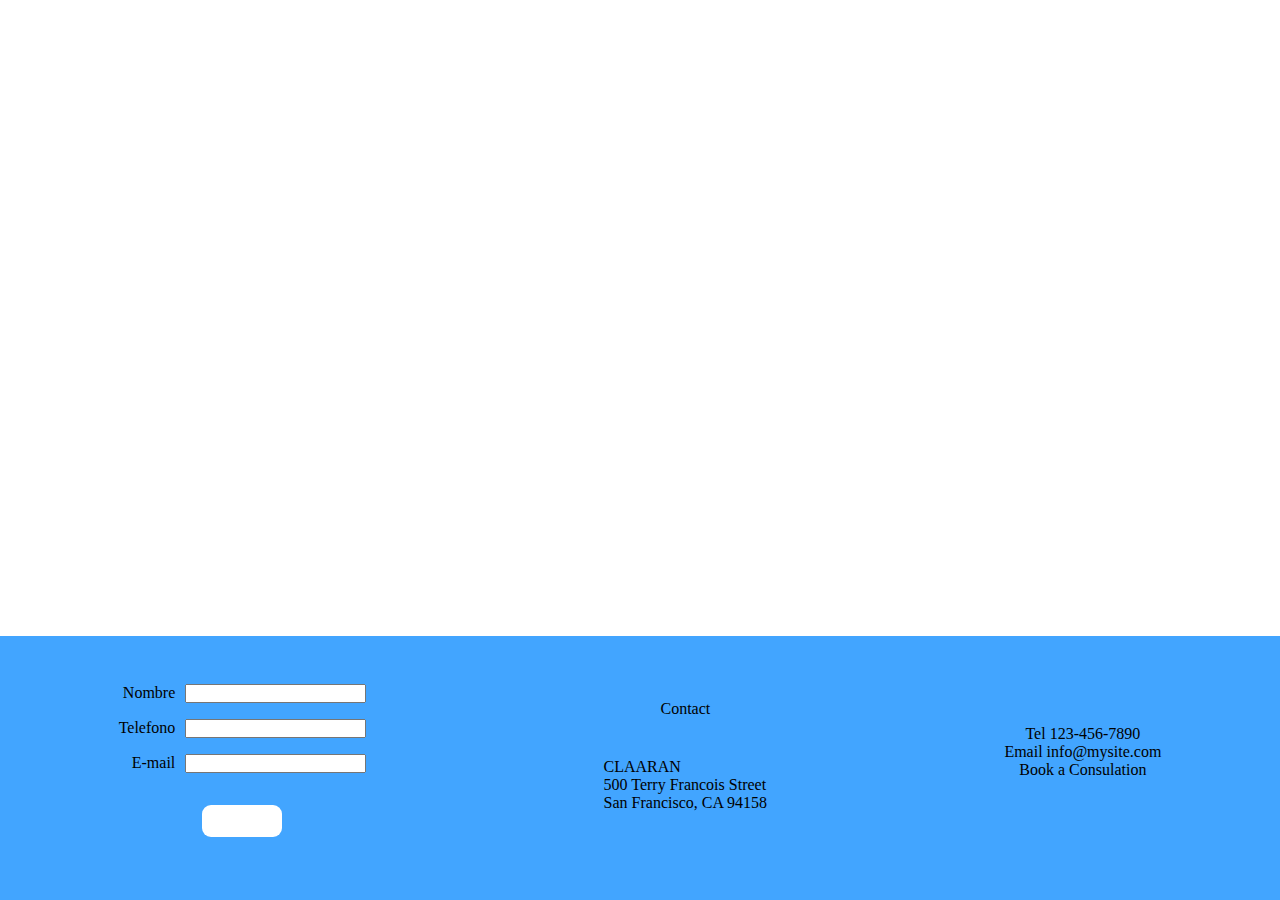
==== index.html @ b73d5aca "El footer se adapto para que fuera responsive en la versión movil" ====
<!DOCTYPE html>
<html lang="en">

<head>
    <meta charset="UTF-8">
    <meta name="viewport" content="width=device-width, initial-scale=1.0">
    <title>Document</title>
    <link rel="stylesheet" href="./css/main.css">
    <link rel="stylesheet" href="https://cdnjs.cloudflare.com/ajax/libs/font-awesome/6.5.2/css/all.min.css"
        integrity="sha512-SnH5WK+bZxgPHs44uWIX+LLJAJ9/2PkPKZ5QiAj6Ta86w+fsb2TkcmfRyVX3pBnMFcV7oQPJkl9QevSCWr3W6A=="
        crossorigin="anonymous" referrerpolicy="no-referrer" />
</head>

<body>

    <footer>
        <div class="container">
            <div class="container__contact">
                <p class="contact__contact-text">
                    Contact
                </p>
                <div class="container__info">
                    <p>
                        CLAARAN
                    </p>
                    <p>
                        500 Terry Francois Street <br>
                        San Francisco, CA 94158
                    </p>
                </div>
            </div>

            <div class="container__telemail">
                <p>
                    Tel 123-456-7890
                </p>
                <p>
                    Email info@mysite.com
                </p>
                <p>
                    Book a Consulation
                </p>
                <div class="container__RedesSociales">
                    <i class="fa-brands fa-facebook"></i>
                    <i class="fa-brands fa-linkedin-in"></i>
                    <i class="fa-brands fa-x-twitter"></i>
                    <i class="fa-brands fa-instagram"></i>
                </div>

            </div>

            <div class="container__formualario">
                <form action="">
                    <div class="container__input">
                        <label for="">Nombre</label>
                        <input type="text">
                    </div>
                    
                    <div class="container__input">
                        <label for="">Telefono</label>
                        <input type="text">
                    </div>
                    
                    <div class="container__input">
                        <label for="">E-mail</label>
                        <input class="container__input" type="text">
                    </div>
                   

                    <input class="container__button" type="submit">

                </form>

            </div>

        </div>


    </footer>

</body>

</html>
---- css/main.css ----
* {
    padding: 0;
    margin: 0;
    box-sizing: border-box;
}

.container {
    display: flex;
    flex-direction: column;
    padding: 0 1rem;
}

.container__contact {
    order: 2;
    background: #42A5FF;
    display: flex;
    flex-direction: column;
    padding: 1.5rem 0;
    justify-content: center;
    /* padding: 1rem 0; */
    align-items: center;
}

.contact__contact-text{
    padding: .5rem 0;
}

.container__telemail {
    order: 3;
    background: #42A5FF;
    display: flex;
    justify-content: center;
    padding: 1rem 0;
    flex-direction: column;
    align-items: center;
}

.container__formualario {
    order: 1;
    display: flex;
    justify-content: center;
    padding: 1rem 0;
}

form {
    flex-direction: column;
    display: flex;
}

.container__input {
    margin-bottom: 1rem;
}

.container__input {
    display: flex;
    justify-content: right;
    gap: 10px;
}

input.container__button {
    width: 5rem;
    height: 2rem;
    background:#42A5FF;
    color: white;
    border: none;
    border-radius: 9px;
    margin: 0 auto;
}


@media screen and (min-width: 768px) {
    .container {
        display: flex;
        flex-direction: row;
        justify-content: space-around;
        background: #42A5FF;
        padding: 2rem 0;
        bottom: 0;
        position: absolute;
        width: 100vw;
    }


    .container__info {
        padding: 2rem 0;
    }

    .fa-brands {
        display: block;
        font-size: 34px;

    }

    .container__RedesSociales {
        padding: 1rem 0;
        gap: 15px;
        display: flex;
    }

    form {
        flex-direction: column;
        display: flex;
    }

    .container__input {
        margin-bottom: 1rem;
    }

    .container__input {
        display: flex;
        justify-content: right;
        gap: 10px;
    }

    input.container__button {
        width: 5rem;
        height: 2rem;
        background: white;
        border: none;
        border-radius: 9px;
        margin: 0 auto;
    }
}

@media screen and (min-width: 1024px) {
    * {
        padding: 0;
        margin: 0;
        box-sizing: border-box;
    }

    .container {
        display: flex;
        flex-direction: row;
        justify-content: space-around;
        background: #42A5FF;
        padding: 2rem 0;
        bottom: 0;
        position: absolute;
        width: 100vw;
    }


    .container__info {
        padding: 2rem 0;
    }

    .fa-brands {
        display: block;
        font-size: 34px;

    }

    .container__RedesSociales {
        padding: 1rem 0;
        gap: 15px;
        display: flex;
    }

    form {
        flex-direction: column;
        display: flex;
    }

    .container__input {
        margin-bottom: 1rem;
    }

    .container__input {
        display: flex;
        justify-content: right;
        gap: 10px;
    }

    input.container__button {
        width: 5rem;
        height: 2rem;
        background: white;
        border: none;
        border-radius: 9px;
        margin: 0 auto;
    }
}
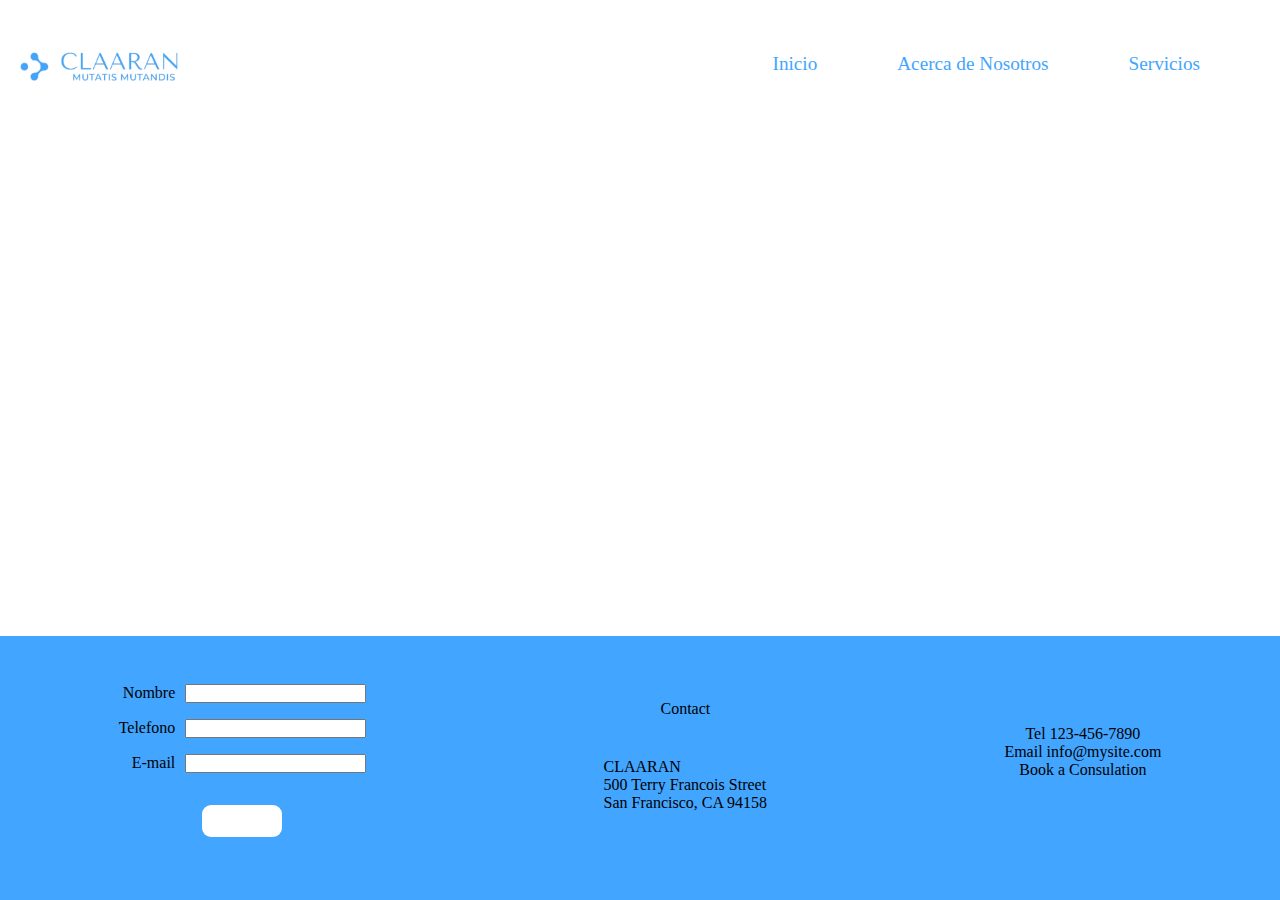
==== commit 6a099b1f: "Merge branch 'feature/footer'" ====
--- a/index.html
+++ b/index.html
@@ -5,13 +5,36 @@
     <meta charset="UTF-8">
     <meta name="viewport" content="width=device-width, initial-scale=1.0">
     <title>Document</title>
-    <link rel="stylesheet" href="./css/main.css">
+    <link rel="stylesheet" href="/css/main.css">
     <link rel="stylesheet" href="https://cdnjs.cloudflare.com/ajax/libs/font-awesome/6.5.2/css/all.min.css"
         integrity="sha512-SnH5WK+bZxgPHs44uWIX+LLJAJ9/2PkPKZ5QiAj6Ta86w+fsb2TkcmfRyVX3pBnMFcV7oQPJkl9QevSCWr3W6A=="
         crossorigin="anonymous" referrerpolicy="no-referrer" />
 </head>
 
 <body>
+    <header class="header">
+
+        <img class="logo-claaran" src="/img/Diseño sin título (4).png" alt="Logo claaran">
+
+     
+
+        <nav class="navegacion" id="nav">
+
+                <ul class="menu-principal">
+
+                    <li class="b-menu">
+                        <a class="link-menu" href="#">Inicio</a>
+                    </li>
+                    <li class="b-menu">
+                        <a class="link-menu" href="#">Acerca de Nosotros</a>
+                    </li>
+                    <li class="b-menu">
+                        <a class="link-menu" href="#">Servicios</a>
+                    </li>
+                </ul>
+            
+        </nav>
+        </header>
 
     <footer>
         <div class="container">
@@ -77,7 +100,6 @@
 
 
     </footer>
-
 </body>
 
 </html>--- a/css/main.css
+++ b/css/main.css
@@ -1,3 +1,40 @@
+.header {
+    display: flex;
+    align-items: center;
+    background-color: white;
+    margin: 0%;
+    width: 100%;
+    height: 8rem;
+    justify-content: space-between;
+    position: fixed;
+    top: 0;
+  }
+
+
+  .menu-principal {
+    justify-content: stretch;
+    display: flex;
+    list-style: none;
+    gap: 5rem;
+    padding-right: 5rem;
+  }
+
+.logo-claaran{
+    width: 200px;
+    
+}
+
+
+
+.link-menu{
+    font-family: ProximaNova;
+    font-size: 1.2rem;
+    text-decoration:  none;
+    color: #42A5FF;
+  
+    
+}
+
 * {
     padding: 0;
     margin: 0;
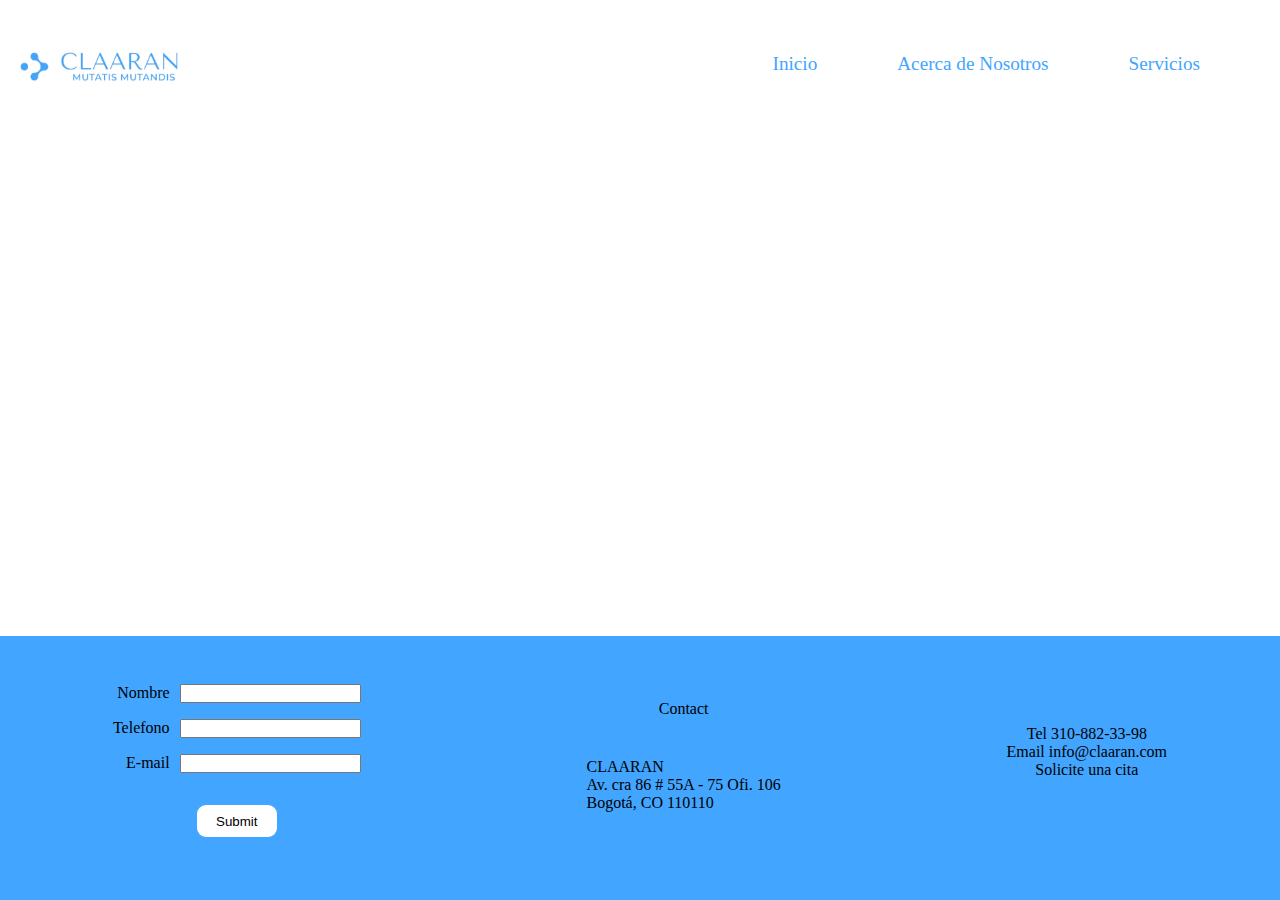
==== commit 06aa4bdd: "actualice con datos reales tel-email-direccion" ====
--- a/index.html
+++ b/index.html
@@ -47,21 +47,21 @@
                         CLAARAN
                     </p>
                     <p>
-                        500 Terry Francois Street <br>
-                        San Francisco, CA 94158
+                        Av. cra 86 # 55A - 75 Ofi. 106  <br>
+                        Bogotá, CO 110110
                     </p>
                 </div>
             </div>
 
             <div class="container__telemail">
                 <p>
-                    Tel 123-456-7890
+                    Tel 310-882-33-98
                 </p>
                 <p>
-                    Email info@mysite.com
+                    Email info@claaran.com
                 </p>
                 <p>
-                    Book a Consulation
+                    Solicite una cita
                 </p>
                 <div class="container__RedesSociales">
                     <i class="fa-brands fa-facebook"></i>
--- a/css/main.css
+++ b/css/main.css
@@ -45,6 +45,9 @@
     display: flex;
     flex-direction: column;
     padding: 0 1rem;
+    bottom: 0;
+    position: absolute;
+    width: 100vw;
 }
 
 .container__contact {
@@ -153,6 +156,7 @@
         width: 5rem;
         height: 2rem;
         background: white;
+        color: black;
         border: none;
         border-radius: 9px;
         margin: 0 auto;
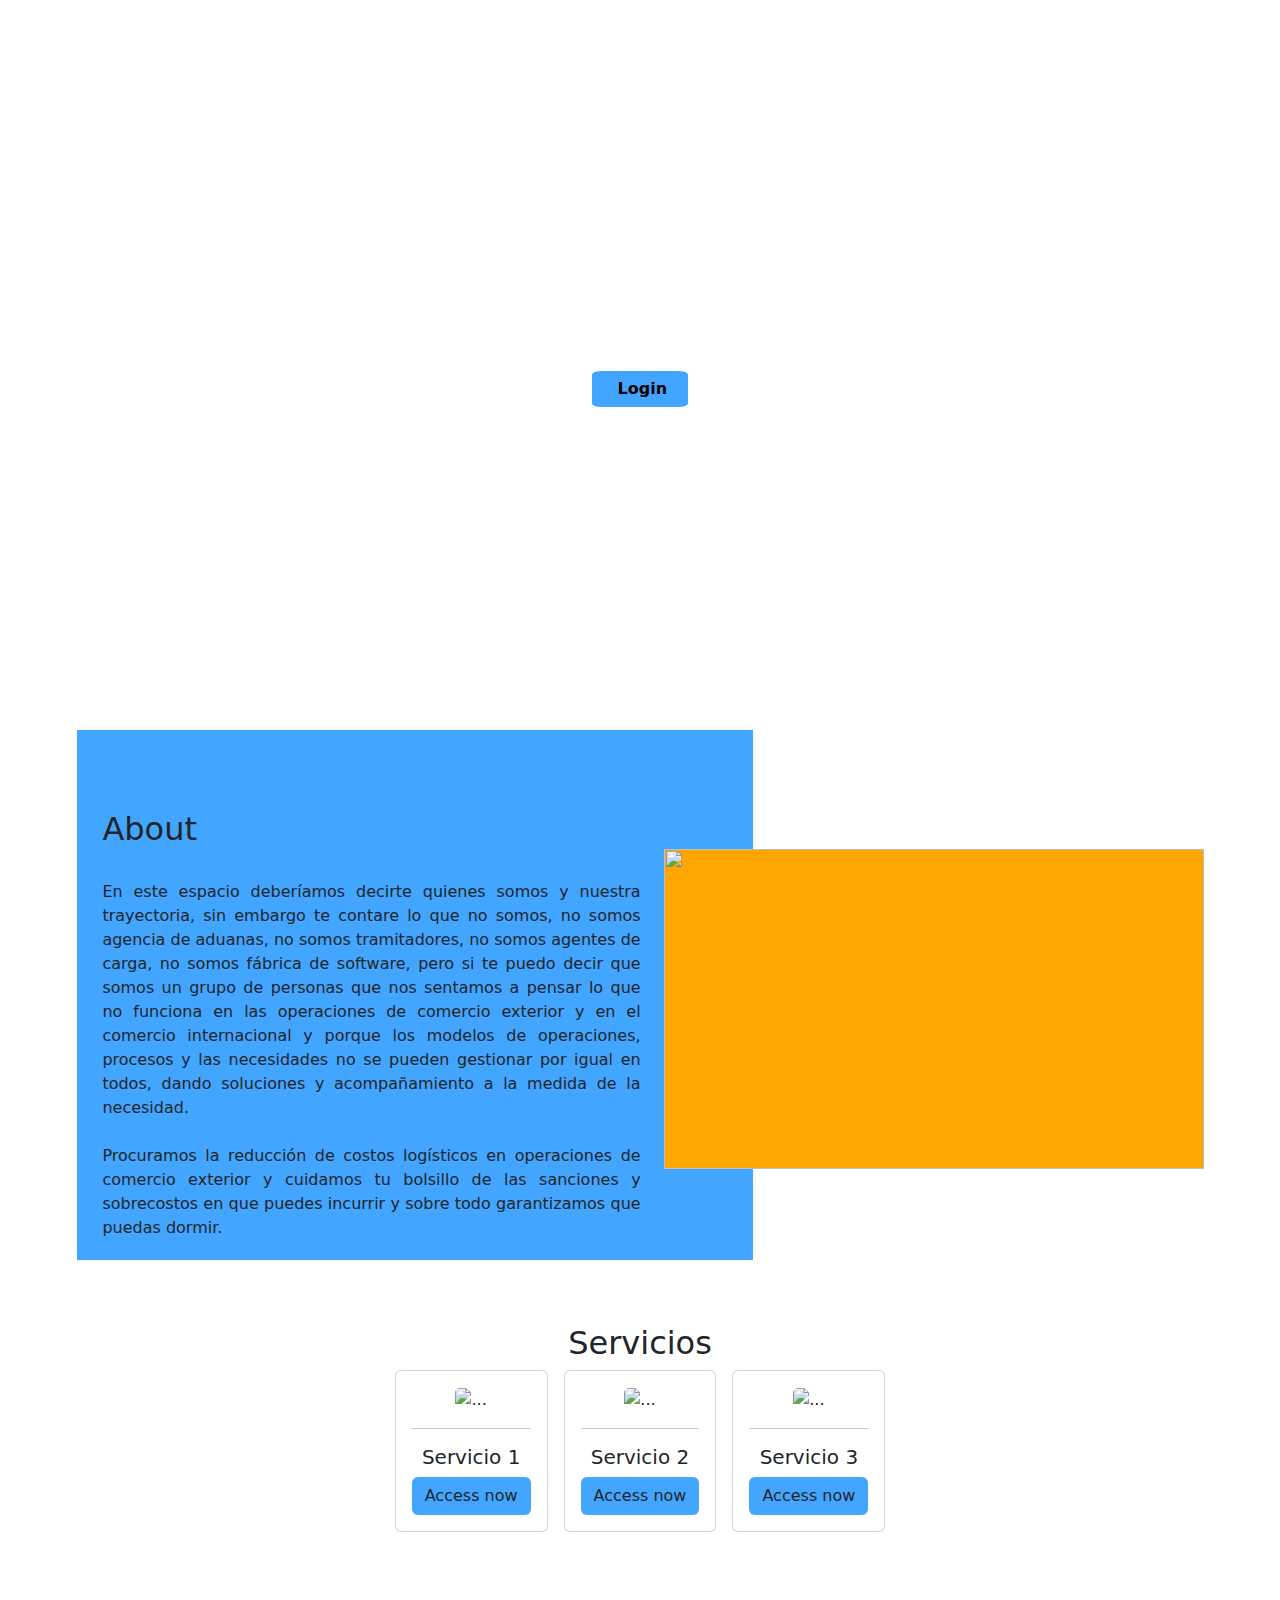
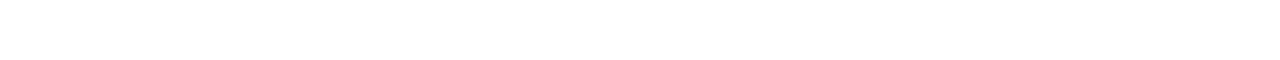
==== commit 1d6bdd43: "Se arreglo el media-q del main" ====
--- a/index.html
+++ b/index.html
@@ -4,42 +4,76 @@
 <head>
     <meta charset="UTF-8">
     <meta name="viewport" content="width=device-width, initial-scale=1.0">
-    <title>Document</title>
-    <link rel="stylesheet" href="/css/main.css">
+    <title>CLAARAN</title>
+    <link href="https://cdn.jsdelivr.net/npm/bootstrap@5.3.3/dist/css/bootstrap.min.css" rel="stylesheet"
+        integrity="sha384-QWTKZyjpPEjISv5WaRU9OFeRpok6YctnYmDr5pNlyT2bRjXh0JMhjY6hW+ALEwIH" crossorigin="anonymous">
+    <link rel="stylesheet" href="./css/main.css">
     <link rel="stylesheet" href="https://cdnjs.cloudflare.com/ajax/libs/font-awesome/6.5.2/css/all.min.css"
-        integrity="sha512-SnH5WK+bZxgPHs44uWIX+LLJAJ9/2PkPKZ5QiAj6Ta86w+fsb2TkcmfRyVX3pBnMFcV7oQPJkl9QevSCWr3W6A=="
-        crossorigin="anonymous" referrerpolicy="no-referrer" />
+    integrity="sha512-SnH5WK+bZxgPHs44uWIX+LLJAJ9/2PkPKZ5QiAj6Ta86w+fsb2TkcmfRyVX3pBnMFcV7oQPJkl9QevSCWr3W6A=="
+    crossorigin="anonymous" referrerpolicy="no-referrer" />
 </head>
 
 <body>
-    <header class="header">
+    <!-- <header class="header">
+        Encabezado
+    </header> -->
+    <main>
+        <section class="back-img">
+            <div class="go-login">
+                <h1> Explore CLAARAN </h1>
+                <p> What Your Business Needs</p>
+                <a class="btn-login" href="#">Login</a>
+            </div>
+        </section>
+    
+        <section class="section-about">
+            <div class="content-about">
+                <h2>About</h2>
+                    <p> En este espacio deberíamos decirte quienes somos y nuestra trayectoria, sin embargo te contare lo que no somos, no somos agencia de aduanas, no somos tramitadores, no somos agentes de carga, no somos fábrica de software, pero si te puedo decir que somos un grupo de personas que nos sentamos a pensar lo que no funciona en las operaciones de comercio  exterior y en el comercio internacional y porque los modelos de operaciones, procesos y las necesidades no se pueden gestionar por igual  en todos, dando soluciones y acompañamiento a la medida de la necesidad. 
+                    <br>
+                    <br>
+                    Procuramos la reducción de costos logísticos en operaciones de comercio exterior y cuidamos tu bolsillo de las sanciones y sobrecostos en que puedes incurrir y sobre todo garantizamos que puedas dormir.
+                    </p>
+            </div>
+            <div class="image-about">
+                <img class="img-reunion" src="./images/reunion.webp" alt="">
+            </div>
+        </section>
 
-        <img class="logo-claaran" src="/img/Diseño sin título (4).png" alt="Logo claaran">
-
-     
-
-        <nav class="navegacion" id="nav">
-
-                <ul class="menu-principal">
-
-                    <li class="b-menu">
-                        <a class="link-menu" href="#">Inicio</a>
-                    </li>
-                    <li class="b-menu">
-                        <a class="link-menu" href="#">Acerca de Nosotros</a>
-                    </li>
-                    <li class="b-menu">
-                        <a class="link-menu" href="#">Servicios</a>
-                    </li>
-                </ul>
-            
-        </nav>
-        </header>
-
-    <footer>
-        <div class="container">
+        <section class="servicios">
+            <h2>Servicios</h2>
+            <div class="servicios d-flex container gap-3 flex-sm-column flex-md-row">
+                <div class="card">
+                    <div class="card-body">
+                        <img src="./images/Card-2.jpg" class="card-img-top" alt="...">
+                        <hr size="2px" color="back" />
+                        <h5 class="card-title">Servicio 1</h5>
+                        <a href="#" class="btn" target="_self">Access now</a>
+                    </div>
+                </div>
+                <div class="card">
+                    <div class="card-body">
+                        <img src="./images/Card-2.jpg" class="card-img-top" alt="...">
+                        <hr size="2px" color="back" />
+                        <h5 class="card-title">Servicio 2</h5>
+                        <a href="#" class="btn" target="_self">Access now</a>
+                    </div>
+                </div>
+                <div class="card">
+                    <div class="card-body">
+                        <img src="./images/Card-2.jpg" class="card-img-top" alt="...">
+                        <hr size="2px" color="back" />
+                        <h5 class="card-title">Servicio 3</h5>
+                        <a href="#" class="btn" target="_self">Access now</a>
+                    </div>
+                </div>
+            </div>
+        </section>
+    </main>
+    <!-- <footer>
+        <div class="container-footer">
             <div class="container__contact">
-                <p class="contact__contact-text">
+                <p>
                     Contact
                 </p>
                 <div class="container__info">
@@ -47,21 +81,21 @@
                         CLAARAN
                     </p>
                     <p>
-                        Av. cra 86 # 55A - 75 Ofi. 106  <br>
-                        Bogotá, CO 110110
+                        500 Terry Francois Street <br>
+                        San Francisco, CA 94158
                     </p>
                 </div>
             </div>
 
             <div class="container__telemail">
                 <p>
-                    Tel 310-882-33-98
+                    Tel 123-456-7890
                 </p>
                 <p>
-                    Email info@claaran.com
+                    Email info@mysite.com
                 </p>
                 <p>
-                    Solicite una cita
+                    Book a Consulation
                 </p>
                 <div class="container__RedesSociales">
                     <i class="fa-brands fa-facebook"></i>
@@ -78,17 +112,17 @@
                         <label for="">Nombre</label>
                         <input type="text">
                     </div>
-                    
+
                     <div class="container__input">
                         <label for="">Telefono</label>
                         <input type="text">
                     </div>
-                    
+
                     <div class="container__input">
                         <label for="">E-mail</label>
                         <input class="container__input" type="text">
                     </div>
-                   
+
 
                     <input class="container__button" type="submit">
 
@@ -99,7 +133,11 @@
         </div>
 
 
-    </footer>
+    </footer> -->
+    <script src="https://cdn.jsdelivr.net/npm/bootstrap@5.3.3/dist/js/bootstrap.bundle.min.js"
+        integrity="sha384-YvpcrYf0tY3lHB60NNkmXc5s9fDVZLESaAA55NDzOxhy9GkcIdslK1eN7N6jIeHz"
+        crossorigin="anonymous"></script>
+
 </body>
 
 </html>--- a/css/main.css
+++ b/css/main.css
@@ -1,224 +1,453 @@
-.header {
+* {
+    margin: 0;
+    padding: 0;
+    box-sizing: border-box;
+}
+.section-about .content-about {
+    flex-basis: 60%;
+    height: 530px;
+    position: relative;
+}
+
+section.section-about {
     display: flex;
-    align-items: center;
-    background-color: white;
-    margin: 0%;
+    width: 88%;
+    margin: 0 auto;
+    position: relative;
+    padding: 4rem 0;
+    flex-direction: column;
+}
+
+.content-about {
+    background: #42A5FF;
+    padding: 2.6rem 1.2rem 1.2rem 1.2rem;
+    text-align: justify;
+}
+
+.about {
+    background: #42A5FF;
+    height: 23rem;
+    margin: 50px;
+    align-content: center;
+    padding: 0 2rem;
+}
+
+.image-about {
+    background: orange;
+}
+
+.img-reunion {
     width: 100%;
-    height: 8rem;
-    justify-content: space-between;
-    position: fixed;
-    top: 0;
-  }
-
-
-  .menu-principal {
-    justify-content: stretch;
-    display: flex;
-    list-style: none;
-    gap: 5rem;
-    padding-right: 5rem;
-  }
-
-.logo-claaran{
-    width: 200px;
-    
-}
-
-
-
-.link-menu{
-    font-family: ProximaNova;
-    font-size: 1.2rem;
-    text-decoration:  none;
-    color: #42A5FF;
-  
-    
-}
-
-* {
-    padding: 0;
-    margin: 0;
-    box-sizing: border-box;
-}
-
-.container {
-    display: flex;
+    height: 100%;
+    object-fit: cover;
+}
+
+.section-about .image-about {
+    flex-basis: 40%;
+    height: 320px;
+    width: 100%;
     flex-direction: column;
-    padding: 0 1rem;
-    bottom: 0;
-    position: absolute;
-    width: 100vw;
-}
-
-.container__contact {
-    order: 2;
-    background: #42A5FF;
-    display: flex;
-    flex-direction: column;
-    padding: 1.5rem 0;
-    justify-content: center;
-    /* padding: 1rem 0; */
-    align-items: center;
-}
-
-.contact__contact-text{
-    padding: .5rem 0;
-}
-
-.container__telemail {
-    order: 3;
-    background: #42A5FF;
-    display: flex;
-    justify-content: center;
-    padding: 1rem 0;
-    flex-direction: column;
-    align-items: center;
-}
-
-.container__formualario {
-    order: 1;
-    display: flex;
-    justify-content: center;
-    padding: 1rem 0;
-}
-
-form {
-    flex-direction: column;
-    display: flex;
-}
-
-.container__input {
-    margin-bottom: 1rem;
-}
-
-.container__input {
-    display: flex;
-    justify-content: right;
-    gap: 10px;
-}
-
-input.container__button {
-    width: 5rem;
-    height: 2rem;
-    background:#42A5FF;
+}
+
+@media (min-width: 768px) {
+    .content-about {
+         padding: 2.2rem 5rem 1.2rem 1.2rem;
+         height: 380px;
+         overflow: hidden;
+    }
+    section.section-about {
+        flex-direction: row;
+    }
+    .section-about .image-about {
+        position: absolute;
+        width: 48%;
+        right: -1px;
+        top: 183px;
+    }
+}
+
+.about-image img {
+    width: 100%;
+    height: auto;
+    padding: 50px;
+}
+
+.servicios {
+    text-align: center;
+}
+.back-img {
+    background-image: url(../images/barco.jpg);
+    background-size: cover;
+    object-fit: cover;
+    width: 100%;
+    height: 74vh;
+    text-align: center;
+    align-content: center;
+}
+.go-login {
     color: white;
-    border: none;
-    border-radius: 9px;
+}
+.btn-login {
+    background-color: #42A5FF;
+    color: black;
+    text-decoration: none;
+    padding: .4rem 1.6rem;
+    font-weight: 600;
+    display: block;
     margin: 0 auto;
-}
-
-
+    margin-top: 2rem;
+    width: 6rem;
+    border-radius: 10%;
+}
+
+@media (min-width: 992px) {
+    .content-about h2 {
+        margin: 2rem 0;
+    }
+    .content-about {
+        padding: 3rem 7rem 1.6rem 1.6rem;
+    }
+}
+
+/* mediaqueries del header */
 @media screen and (min-width: 768px) {
-    .container {
+
+    .header {
+        display: flex;
+        align-items: center;
+        background-color: white;
+        margin: 0%;
+        width: 100%;
+        height: 8rem;
+        justify-content: space-between;
+        position: fixed;
+        top: 0;
+        z-index: 2;
+    }
+    .fuente {
+        font-family: ProximaNova;
+    }
+      .menu-principal {
+        justify-content: stretch;
+        display: flex;
+        list-style: none;
+        gap: 5rem;
+        padding-right: 5rem;
+      }
+    
+    .logo-claaran{
+        width: 200px;
+        
+    }
+    
+    
+    
+    .link-menu{
+        font-family: ProximaNova;
+        font-size: 1.2rem;
+        text-decoration:  none;
+        color: #42A5FF;
+      
+        
+    }
+    
+   
+    
+    .a {
+        background-color: blueviolet;
+        color: white;
+        display: inline-block;
+        padding: 2vw;
+        width: 15vw;
+        height: 8vw;
+        font-size: x-large;
+    }
+    
+
+    
+    .general {
+        /* background: black; */
+        height: 100vh;
+        display: flex;
+        align-items: center;
+        justify-content: center;
+    }
+    
+    .hr {
+        border: #42A5FF;
+        height: 2px;
+        width: 100%;
+        margin: 10px 0;
+    }
+    .about {
+        background: #42A5FF;
+        width: 43rem;
+        height: 28rem;
+        margin: 50px;
+        align-content: center;
+        padding: 2rem 7rem 2rem 8rem;
+    }
+    
+    
+    .about-image {
+        width: 20rem;
+        height: 20rem;
+    }
+    
+    .about-image img {
+        width: 24rem;
+        position: absolute;
+        margin: 2rem -8rem;
+    
+    }
+    
+    .servicios{
+        align-items: center;
+        justify-content: center;
+        align-content: center;
+        text-align: center;
+    }
+    
+    .servicios.d-flex.container.d-flex.container {
+        justify-content: center;
+        padding: 0rem 0rem 8rem 0rem;
+    }
+    
+    .btn {
+        background-color: #42A5FF;
+    }
+    /* .parrafo {    
+        margin: 0%;
+        color: white;
+        display: block;
+        width: 100%;
+        height: 100%;
+        object-fit: cover;
+    } */
+    
+    .container-footer {
         display: flex;
         flex-direction: row;
         justify-content: space-around;
         background: #42A5FF;
         padding: 2rem 0;
         bottom: 0;
-        position: absolute;
         width: 100vw;
     }
-
-
+    
+    
     .container__info {
         padding: 2rem 0;
     }
-
+    
     .fa-brands {
         display: block;
         font-size: 34px;
-
-    }
-
+    
+    }
+    
     .container__RedesSociales {
         padding: 1rem 0;
         gap: 15px;
         display: flex;
     }
-
+    
     form {
         flex-direction: column;
         display: flex;
     }
-
+    
     .container__input {
         margin-bottom: 1rem;
     }
-
+    
     .container__input {
         display: flex;
         justify-content: right;
         gap: 10px;
-    }
-
-    input.container__button {
-        width: 5rem;
-        height: 2rem;
-        background: white;
-        color: black;
-        border: none;
-        border-radius: 9px;
-        margin: 0 auto;
-    }
+        }
+    
+        input.container__button {
+            width: 5rem;
+            height: 2rem;
+            background: white;
+            border: none;
+            border-radius: 9px;
+            margin: 0 auto;
+            }
+    
 }
 
 @media screen and (min-width: 1024px) {
+
+    .header {
+        display: flex;
+        align-items: center;
+        background-color: white;
+        margin: 0%;
+        width: 100%;
+        height: 8rem;
+        justify-content: space-between;
+        position: fixed;
+        top: 0;
+        z-index: 2;
+    }
+    .fuente {
+        font-family: ProximaNova;
+    }
+      .menu-principal {
+        justify-content: stretch;
+        display: flex;
+        list-style: none;
+        gap: 5rem;
+        padding-right: 5rem;
+      }
+    
+    .logo-claaran{
+        width: 200px;
+        
+    }
+    
+    
+    
+    .link-menu{
+        font-family: ProximaNova;
+        font-size: 1.2rem;
+        text-decoration:  none;
+        color: #42A5FF;
+      
+        
+    }
+    
     * {
+        margin: 0;
         padding: 0;
-        margin: 0;
         box-sizing: border-box;
     }
-
-    .container {
+    
+    .a {
+        background-color: blueviolet;
+        color: white;
+        display: inline-block;
+        padding: 2vw;
+        width: 15vw;
+        height: 8vw;
+        font-size: x-large;
+    }
+    
+
+    
+    
+    .general {
+        /* background: black; */
+        height: 100vh;
+        display: flex;
+        align-items: center;
+        justify-content: center;
+    }
+    
+    .hr {
+        border: #42A5FF;
+        height: 2px;
+        width: 100%;
+        margin: 10px 0;
+    }
+    .about {
+        background: #42A5FF;
+        width: 43rem;
+        height: 28rem;
+        margin: 50px;
+        align-content: center;
+        padding: 2rem 7rem 2rem 8rem;
+    }
+    
+    
+    .about-image {
+        width: 20rem;
+        height: 20rem;
+    }
+    
+    .about-image img {
+        width: 24rem;
+        position: absolute;
+        margin: 2rem -8rem;
+    
+    }
+    
+    .servicios{
+        align-items: center;
+        justify-content: center;
+        align-content: center;
+        text-align: center;
+    }
+    
+    .servicios.d-flex.container.d-flex.container {
+        justify-content: center;
+        padding: 0rem 0rem 8rem 0rem;
+    }
+    
+    .btn {
+        background-color: #42A5FF;
+    }
+    /* .parrafo {    
+        margin: 0%;
+        color: white;
+        display: block;
+        width: 100%;
+        height: 100%;
+        object-fit: cover;
+    } */
+    
+    .container-footer {
         display: flex;
         flex-direction: row;
         justify-content: space-around;
         background: #42A5FF;
         padding: 2rem 0;
         bottom: 0;
-        position: absolute;
         width: 100vw;
     }
-
-
+    
+    
     .container__info {
         padding: 2rem 0;
     }
-
+    
     .fa-brands {
         display: block;
         font-size: 34px;
-
-    }
-
+    
+    }
+    
     .container__RedesSociales {
         padding: 1rem 0;
         gap: 15px;
         display: flex;
     }
-
+    
     form {
         flex-direction: column;
         display: flex;
     }
-
+    
     .container__input {
         margin-bottom: 1rem;
     }
-
+    
     .container__input {
         display: flex;
         justify-content: right;
         gap: 10px;
-    }
-
-    input.container__button {
-        width: 5rem;
-        height: 2rem;
-        background: white;
-        border: none;
-        border-radius: 9px;
-        margin: 0 auto;
-    }
-}+        }
+    
+        input.container__button {
+            width: 5rem;
+            height: 2rem;
+            background: white;
+            border: none;
+            border-radius: 9px;
+            margin: 0 auto;
+            }
+    
+}
+
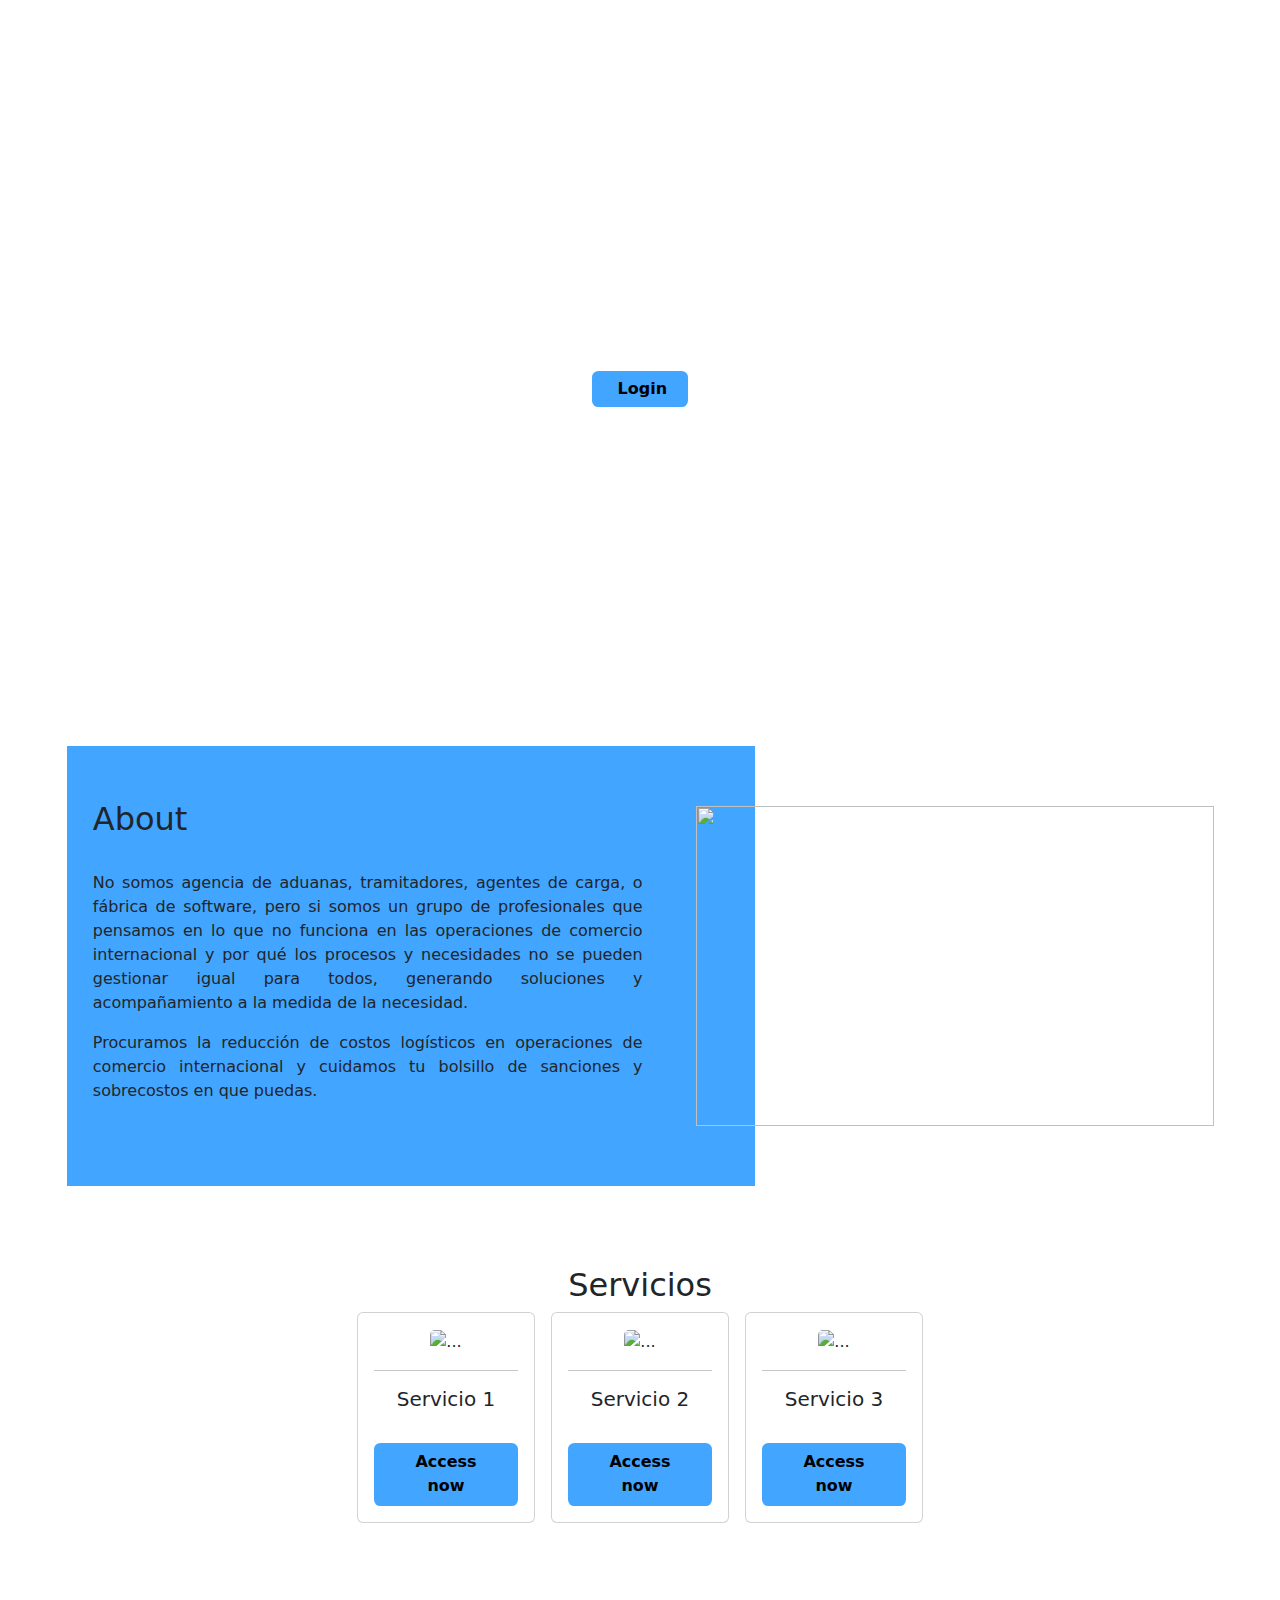
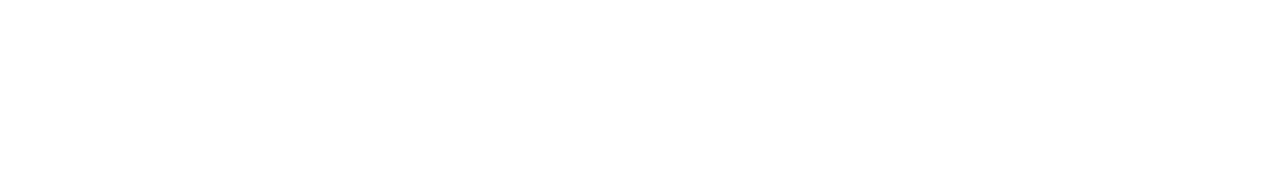
==== commit a61fd7b2: "Se arreglan los conflictos del main" ====
--- a/index.html
+++ b/index.html
@@ -29,11 +29,10 @@
         <section class="section-about">
             <div class="content-about">
                 <h2>About</h2>
-                    <p> En este espacio deberíamos decirte quienes somos y nuestra trayectoria, sin embargo te contare lo que no somos, no somos agencia de aduanas, no somos tramitadores, no somos agentes de carga, no somos fábrica de software, pero si te puedo decir que somos un grupo de personas que nos sentamos a pensar lo que no funciona en las operaciones de comercio  exterior y en el comercio internacional y porque los modelos de operaciones, procesos y las necesidades no se pueden gestionar por igual  en todos, dando soluciones y acompañamiento a la medida de la necesidad. 
-                    <br>
-                    <br>
-                    Procuramos la reducción de costos logísticos en operaciones de comercio exterior y cuidamos tu bolsillo de las sanciones y sobrecostos en que puedes incurrir y sobre todo garantizamos que puedas dormir.
-                    </p>
+                <p>No somos agencia de aduanas, tramitadores, agentes de carga, o fábrica de software, pero si somos un grupo de profesionales que pensamos en lo que no funciona en las operaciones de comercio internacional y por qué los procesos y necesidades no se pueden gestionar igual para todos, generando soluciones y acompañamiento a la medida de la necesidad.</p>
+                <p> Procuramos la reducción de costos logísticos en operaciones de comercio internacional y cuidamos tu bolsillo de sanciones y sobrecostos en que puedas.</p> 
+                    
+
             </div>
             <div class="image-about">
                 <img class="img-reunion" src="./images/reunion.webp" alt="">
@@ -48,7 +47,7 @@
                         <img src="./images/Card-2.jpg" class="card-img-top" alt="...">
                         <hr size="2px" color="back" />
                         <h5 class="card-title">Servicio 1</h5>
-                        <a href="#" class="btn" target="_self">Access now</a>
+                        <a href="#" class="btn btn-access-now" target="_self">Access now</a>
                     </div>
                 </div>
                 <div class="card">
@@ -56,7 +55,7 @@
                         <img src="./images/Card-2.jpg" class="card-img-top" alt="...">
                         <hr size="2px" color="back" />
                         <h5 class="card-title">Servicio 2</h5>
-                        <a href="#" class="btn" target="_self">Access now</a>
+                        <a href="#" class="btn btn-access-now" target="_self">Access now</a>
                     </div>
                 </div>
                 <div class="card">
@@ -64,7 +63,7 @@
                         <img src="./images/Card-2.jpg" class="card-img-top" alt="...">
                         <hr size="2px" color="back" />
                         <h5 class="card-title">Servicio 3</h5>
-                        <a href="#" class="btn" target="_self">Access now</a>
+                        <a href="#" class="btn btn-access-now" target="_self">Access now</a>
                     </div>
                 </div>
             </div>
@@ -73,7 +72,7 @@
     <!-- <footer>
         <div class="container-footer">
             <div class="container__contact">
-                <p>
+                <p class="contact__contact-text">
                     Contact
                 </p>
                 <div class="container__info">
@@ -81,21 +80,21 @@
                         CLAARAN
                     </p>
                     <p>
-                        500 Terry Francois Street <br>
-                        San Francisco, CA 94158
+                        Av. cra 86 # 55A - 75 Ofi. 106  <br>
+                        Bogotá, CO 110110
                     </p>
                 </div>
             </div>
 
             <div class="container__telemail">
                 <p>
-                    Tel 123-456-7890
+                    Tel 310-882-33-98
                 </p>
                 <p>
-                    Email info@mysite.com
+                    Email info@claaran.com
                 </p>
                 <p>
-                    Book a Consulation
+                    Solicite una cita
                 </p>
                 <div class="container__RedesSociales">
                     <i class="fa-brands fa-facebook"></i>
--- a/css/main.css
+++ b/css/main.css
@@ -3,26 +3,44 @@
     padding: 0;
     box-sizing: border-box;
 }
-.section-about .content-about {
-    flex-basis: 60%;
-    height: 530px;
-    position: relative;
-}
-
-section.section-about {
+
+.container__contact {
+    order: 2;
+    background: #42A5FF;
     display: flex;
-    width: 88%;
-    margin: 0 auto;
-    position: relative;
-    padding: 4rem 0;
     flex-direction: column;
-}
-
-.content-about {
+    padding: 1.5rem 0;
+    justify-content: center;
+    /* padding: 1rem 0; */
+    align-items: center;
+}
+
+.contact__contact-text{
+    padding: .5rem 0;
+}
+
+.container__telemail {
+    order: 3;
     background: #42A5FF;
-    padding: 2.6rem 1.2rem 1.2rem 1.2rem;
-    text-align: justify;
-}
+    display: flex;
+    justify-content: center;
+    padding: 1rem 0;
+    flex-direction: column;
+    align-items: center;
+}
+
+.container__formualario {
+    order: 1;
+    display: flex;
+    justify-content: center;
+    padding: 1rem 0;
+}
+
+form {
+
+    flex-direction: column;
+}
+
 
 .about {
     background: #42A5FF;
@@ -32,49 +50,122 @@
     padding: 0 2rem;
 }
 
-.image-about {
-    background: orange;
-}
-
 .img-reunion {
     width: 100%;
     height: 100%;
     object-fit: cover;
 }
 
-.section-about .image-about {
-    flex-basis: 40%;
-    height: 320px;
-    width: 100%;
-    flex-direction: column;
-}
-
-@media (min-width: 768px) {
-    .content-about {
-         padding: 2.2rem 5rem 1.2rem 1.2rem;
-         height: 380px;
-         overflow: hidden;
-    }
-    section.section-about {
+.container__input {
+    display: flex;
+    justify-content: right;
+    gap: 10px;
+}
+
+input.container__button {
+    width: 5rem;
+    height: 2rem;
+    background:#42A5FF;
+    color: white;
+    border: none;
+    border-radius: 9px;
+    margin: 0 auto;
+}
+
+
+@media screen and (min-width: 768px) {
+    /* .container {
+        display: flex;
         flex-direction: row;
-    }
-    .section-about .image-about {
+        justify-content: space-around;
+        background: #42A5FF;
+        padding: 2rem 0;
+        bottom: 0;
         position: absolute;
-        width: 48%;
-        right: -1px;
-        top: 183px;
-    }
-}
-
-.about-image img {
-    width: 100%;
-    height: auto;
-    padding: 50px;
-}
-
-.servicios {
-    text-align: center;
-}
+        width: 100vw;
+    } */
+
+
+    .container__info {
+        padding: 2rem 0;
+    }
+
+    .fa-brands {
+        display: block;
+        font-size: 34px;
+
+    }
+
+    .container__RedesSociales {
+        padding: 1rem 0;
+        gap: 15px;
+        display: flex;
+    }
+
+    form {
+        flex-direction: column;
+        display: flex;
+    }
+
+    .container__input {
+        margin-bottom: 1rem;
+    }
+
+    .container__input {
+        display: flex;
+        justify-content: right;
+        gap: 10px;
+    }
+}
+
+@media screen and (min-width: 1024px) {
+   
+    /* .container {
+        display: flex;
+        flex-direction: row;
+        justify-content: space-around;
+        background: #42A5FF;
+        padding: 2rem 0;
+        bottom: 0;
+        position: absolute;
+        width: 100vw;
+    } */
+
+
+    .container__info {
+        padding: 2rem 0;
+    }
+
+    .fa-brands {
+        display: block;
+        font-size: 34px;
+
+    }
+
+    .container__RedesSociales {
+        padding: 1rem 0;
+        gap: 15px;
+        display: flex;
+    }
+
+    form {
+        flex-direction: column;
+        display: flex;
+    }
+
+    .container__input {
+        margin-bottom: 1rem;
+    }
+
+    .container__input {
+        display: flex;
+        justify-content: right;
+        gap: 10px;
+    }
+    
+}
+/* main */
+/* main: section.back-img */
 .back-img {
     background-image: url(../images/barco.jpg);
     background-size: cover;
@@ -87,7 +178,8 @@
 .go-login {
     color: white;
 }
-.btn-login {
+.btn-login, 
+.btn-access-now {
     background-color: #42A5FF;
     color: black;
     text-decoration: none;
@@ -96,19 +188,81 @@
     display: block;
     margin: 0 auto;
     margin-top: 2rem;
+    border-radius: 0.4rem;
+}
+.btn-login {
     width: 6rem;
-    border-radius: 10%;
-}
-
+}
+.btn-access-now{
+    width: 9rem;
+}
+/* main: section.section-about*/
+
+section.section-about {
+    display: flex;
+    flex-direction: column;
+    padding: 0 1rem;
+    bottom: 0;
+    position: relative;
+    width: 100vw;
+}
+
+.content-about {
+    background: #42A5FF;
+    padding: 2.6rem 1.2rem 1.2rem 1.2rem;
+    text-align: justify;
+}
+.section-about .content-about {
+    flex-basis: 60%;
+    height: 440px;
+    position: relative;
+}
+.section-about .image-about {
+    flex-basis: 40%;
+    height: 320px;
+    width: 100%;
+    flex-direction: column;
+}
+/* main: section.servicios */
+.about-image img {
+    width: 100%;
+    height: auto;
+    padding: 50px;
+}
+
+.servicios {
+    text-align: center;
+}
+
+@media (min-width: 768px) {
+    section.section-about {
+        width: 92%;
+        margin: 5rem auto;
+    }
+}
 @media (min-width: 992px) {
     .content-about h2 {
         margin: 2rem 0;
     }
     .content-about {
-        padding: 3rem 7rem 1.6rem 1.6rem;
-    }
-}
-
+        padding: 1.4rem 7rem 1.6rem 1.6rem;
+    }
+    section.section-about {
+        flex-direction: row;
+    }
+    .section-about .image-about {
+        position: absolute;
+        width: 48%;
+        right: 15px;
+        top: 60px;
+    }
+}
+@media (min-width: 1200px) {
+    .section-about .image-about {
+        width: 44%;
+    }
+}
+/* main: final */
 /* mediaqueries del header */
 @media screen and (min-width: 768px) {
 
@@ -180,11 +334,7 @@
         margin: 10px 0;
     }
     .about {
-        background: #42A5FF;
-        width: 43rem;
         height: 28rem;
-        margin: 50px;
-        align-content: center;
         padding: 2rem 7rem 2rem 8rem;
     }
     
@@ -208,7 +358,7 @@
         text-align: center;
     }
     
-    .servicios.d-flex.container.d-flex.container {
+    .servicios {
         justify-content: center;
         padding: 0rem 0rem 8rem 0rem;
     }
@@ -265,17 +415,7 @@
         display: flex;
         justify-content: right;
         gap: 10px;
-        }
-    
-        input.container__button {
-            width: 5rem;
-            height: 2rem;
-            background: white;
-            border: none;
-            border-radius: 9px;
-            margin: 0 auto;
-            }
-    
+        }  
 }
 
 @media screen and (min-width: 1024px) {
@@ -319,12 +459,6 @@
         
     }
     
-    * {
-        margin: 0;
-        padding: 0;
-        box-sizing: border-box;
-    }
-    
     .a {
         background-color: blueviolet;
         color: white;
@@ -353,11 +487,6 @@
         margin: 10px 0;
     }
     .about {
-        background: #42A5FF;
-        width: 43rem;
-        height: 28rem;
-        margin: 50px;
-        align-content: center;
         padding: 2rem 7rem 2rem 8rem;
     }
     
@@ -379,13 +508,10 @@
         justify-content: center;
         align-content: center;
         text-align: center;
-    }
-    
-    .servicios.d-flex.container.d-flex.container {
-        justify-content: center;
         padding: 0rem 0rem 8rem 0rem;
-    }
-    
+
+    }
+
     .btn {
         background-color: #42A5FF;
     }
@@ -440,14 +566,6 @@
         gap: 10px;
         }
     
-        input.container__button {
-            width: 5rem;
-            height: 2rem;
-            background: white;
-            border: none;
-            border-radius: 9px;
-            margin: 0 auto;
-            }
-    
-}
-
+}
+
+
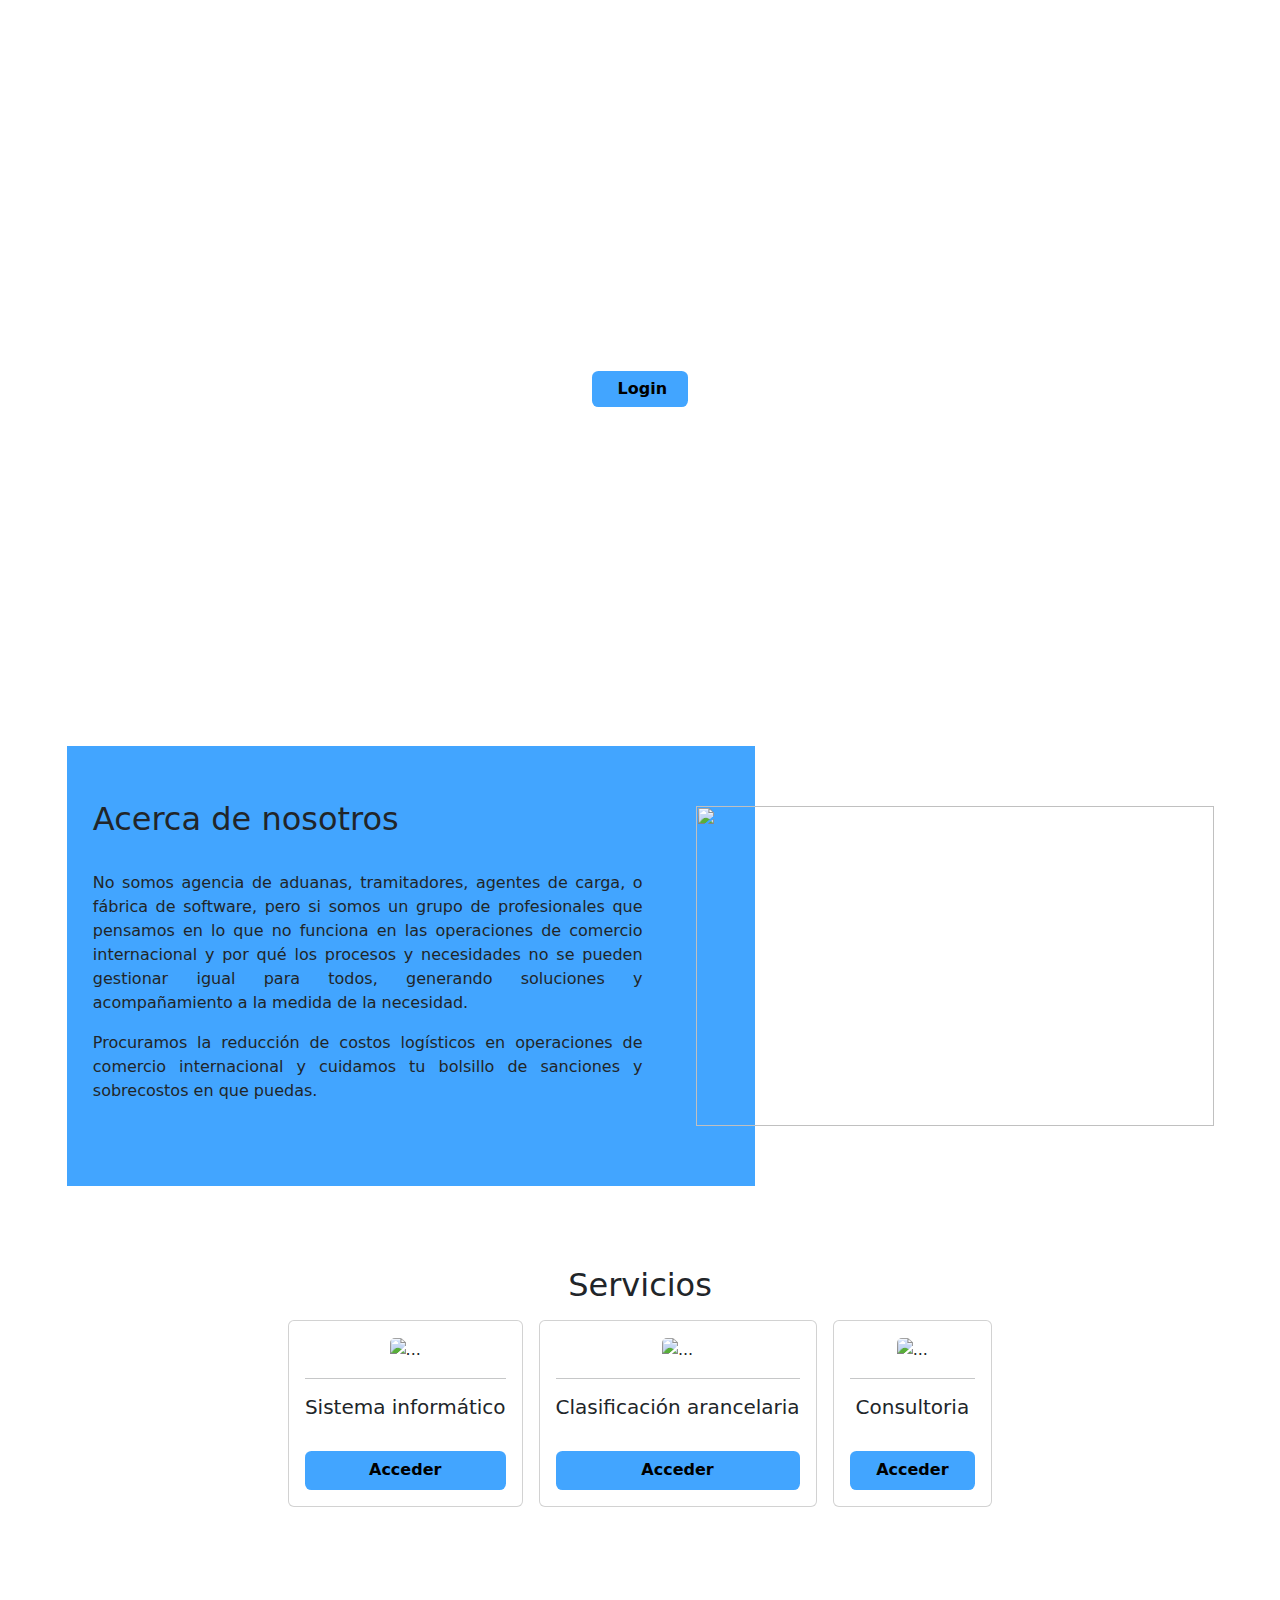
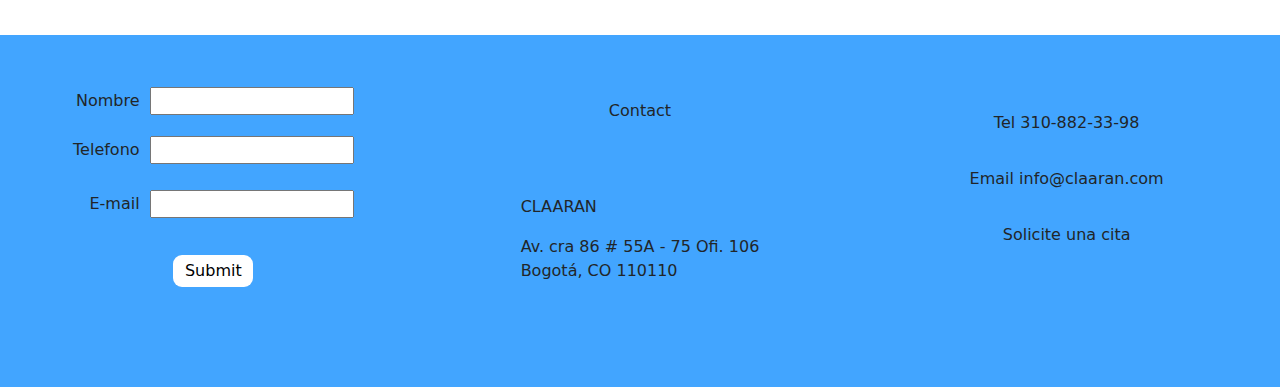
==== commit 9b58f4b0: "Merge branch 'main' of github.com:LauraCampos-1/Proyecto-100hrs" ====
--- a/index.html
+++ b/index.html
@@ -20,15 +20,15 @@
     <main>
         <section class="back-img">
             <div class="go-login">
-                <h1> Explore CLAARAN </h1>
-                <p> What Your Business Needs</p>
+                <h1> EXPLORA CLAARAN </h1>
+                <p>Lo que su negocio necesita</p>
                 <a class="btn-login" href="#">Login</a>
             </div>
         </section>
     
         <section class="section-about">
             <div class="content-about">
-                <h2>About</h2>
+                <h2>Acerca de nosotros </h2>
                 <p>No somos agencia de aduanas, tramitadores, agentes de carga, o fábrica de software, pero si somos un grupo de profesionales que pensamos en lo que no funciona en las operaciones de comercio internacional y por qué los procesos y necesidades no se pueden gestionar igual para todos, generando soluciones y acompañamiento a la medida de la necesidad.</p>
                 <p> Procuramos la reducción de costos logísticos en operaciones de comercio internacional y cuidamos tu bolsillo de sanciones y sobrecostos en que puedas.</p> 
                     
@@ -39,38 +39,39 @@
             </div>
         </section>
 
-        <section class="servicios">
+        <section class="section-servicios">
             <h2>Servicios</h2>
-            <div class="servicios d-flex container gap-3 flex-sm-column flex-md-row">
+            <div class="servicios">
                 <div class="card">
                     <div class="card-body">
-                        <img src="./images/Card-2.jpg" class="card-img-top" alt="...">
+                        <img src="./images/Servicio--1.png" class="card-img-top" alt="...">
                         <hr size="2px" color="back" />
-                        <h5 class="card-title">Servicio 1</h5>
-                        <a href="#" class="btn btn-access-now" target="_self">Access now</a>
+                        <h5 class="card-title">Sistema informático</h5>
+                        <a href="#" class="btn btn-access-now" target="_self">Acceder</a>
                     </div>
                 </div>
                 <div class="card">
                     <div class="card-body">
-                        <img src="./images/Card-2.jpg" class="card-img-top" alt="...">
+                        <img src="./images/Servicio-2.png" class="card-img-top" alt="...">
                         <hr size="2px" color="back" />
-                        <h5 class="card-title">Servicio 2</h5>
-                        <a href="#" class="btn btn-access-now" target="_self">Access now</a>
+                        <h5 class="card-title">Clasificación arancelaria</h5>
+                        <a href="#" class="btn btn-access-now" target="_self">Acceder</a>
                     </div>
                 </div>
                 <div class="card">
                     <div class="card-body">
-                        <img src="./images/Card-2.jpg" class="card-img-top" alt="...">
+                        <img src="./images/Servicio-3.png" class="card-img-top" alt="...">
                         <hr size="2px" color="back" />
-                        <h5 class="card-title">Servicio 3</h5>
-                        <a href="#" class="btn btn-access-now" target="_self">Access now</a>
+                        <h5 class="card-title">Consultoria</h5>
+                        <a href="#" class="btn btn-access-now" target="_self">Acceder</a>
                     </div>
                 </div>
             </div>
         </section>
     </main>
-    <!-- <footer>
-        <div class="container-footer">
+    
+    <footer>
+        <div class="contenedor">
             <div class="container__contact">
                 <p class="contact__contact-text">
                     Contact
@@ -108,22 +109,23 @@
             <div class="container__formualario">
                 <form action="">
                     <div class="container__input">
-                        <label for="">Nombre</label>
-                        <input type="text">
+                        <label for="name">Nombre</label>
+                        <input type="text" id="name">
                     </div>
+                    
+                    <div class="container__input">
+                        <label for="phone">Telefono</label>
+                        <input type="text" id="phone">
+                    </div>
+                    
+                    <div class="container__input">
+                        <label for="email">E-mail</label>
+                        <input class="container__input" type="text" id="email">
+                    </div>
+                    <div class="container__input">
 
-                    <div class="container__input">
-                        <label for="">Telefono</label>
-                        <input type="text">
+                        <input class="container__button" type="submit">
                     </div>
-
-                    <div class="container__input">
-                        <label for="">E-mail</label>
-                        <input class="container__input" type="text">
-                    </div>
-
-
-                    <input class="container__button" type="submit">
 
                 </form>
 
@@ -132,7 +134,7 @@
         </div>
 
 
-    </footer> -->
+    </footer>
     <script src="https://cdn.jsdelivr.net/npm/bootstrap@5.3.3/dist/js/bootstrap.bundle.min.js"
         integrity="sha384-YvpcrYf0tY3lHB60NNkmXc5s9fDVZLESaAA55NDzOxhy9GkcIdslK1eN7N6jIeHz"
         crossorigin="anonymous"></script>
--- a/css/main.css
+++ b/css/main.css
@@ -4,166 +4,27 @@
     box-sizing: border-box;
 }
 
-.container__contact {
-    order: 2;
-    background: #42A5FF;
-    display: flex;
-    flex-direction: column;
-    padding: 1.5rem 0;
-    justify-content: center;
-    /* padding: 1rem 0; */
+.header {
+    display: flex;
     align-items: center;
-}
-
-.contact__contact-text{
-    padding: .5rem 0;
-}
-
-.container__telemail {
-    order: 3;
-    background: #42A5FF;
-    display: flex;
-    justify-content: center;
-    padding: 1rem 0;
-    flex-direction: column;
-    align-items: center;
-}
-
-.container__formualario {
-    order: 1;
-    display: flex;
-    justify-content: center;
-    padding: 1rem 0;
-}
-
-form {
-
-    flex-direction: column;
-}
-
-
-.about {
-    background: #42A5FF;
-    height: 23rem;
-    margin: 50px;
-    align-content: center;
-    padding: 0 2rem;
-}
-
-.img-reunion {
+    background-color: white;
+    margin: 0%;
     width: 100%;
-    height: 100%;
-    object-fit: cover;
-}
-
-.container__input {
-    display: flex;
-    justify-content: right;
-    gap: 10px;
-}
-
-input.container__button {
-    width: 5rem;
-    height: 2rem;
-    background:#42A5FF;
-    color: white;
-    border: none;
-    border-radius: 9px;
-    margin: 0 auto;
-}
-
-
-@media screen and (min-width: 768px) {
-    /* .container {
-        display: flex;
-        flex-direction: row;
-        justify-content: space-around;
-        background: #42A5FF;
-        padding: 2rem 0;
-        bottom: 0;
-        position: absolute;
-        width: 100vw;
-    } */
-
-
-    .container__info {
-        padding: 2rem 0;
-    }
-
-    .fa-brands {
-        display: block;
-        font-size: 34px;
-
-    }
-
-    .container__RedesSociales {
-        padding: 1rem 0;
-        gap: 15px;
-        display: flex;
-    }
-
-    form {
-        flex-direction: column;
-        display: flex;
-    }
-
-    .container__input {
-        margin-bottom: 1rem;
-    }
-
-    .container__input {
-        display: flex;
-        justify-content: right;
-        gap: 10px;
-    }
-}
-
-@media screen and (min-width: 1024px) {
-   
-    /* .container {
-        display: flex;
-        flex-direction: row;
-        justify-content: space-around;
-        background: #42A5FF;
-        padding: 2rem 0;
-        bottom: 0;
-        position: absolute;
-        width: 100vw;
-    } */
-
-
-    .container__info {
-        padding: 2rem 0;
-    }
-
-    .fa-brands {
-        display: block;
-        font-size: 34px;
-
-    }
-
-    .container__RedesSociales {
-        padding: 1rem 0;
-        gap: 15px;
-        display: flex;
-    }
-
-    form {
-        flex-direction: column;
-        display: flex;
-    }
-
-    .container__input {
-        margin-bottom: 1rem;
-    }
-
-    .container__input {
-        display: flex;
-        justify-content: right;
-        gap: 10px;
-    }
-    
-}
+    height: 8rem;
+    justify-content: space-between;
+    position: fixed;
+    top: 0;
+}
+
+.menu-principal {
+    justify-content: stretch;
+    display: flex;
+    list-style: none;
+    gap: 5rem;
+    padding-right: 5rem;
+}
+
+
 /* main */
 /* main: section.back-img */
 .back-img {
@@ -193,9 +54,6 @@
 .btn-login {
     width: 6rem;
 }
-.btn-access-now{
-    width: 9rem;
-}
 /* main: section.section-about*/
 
 section.section-about {
@@ -204,7 +62,7 @@
     padding: 0 1rem;
     bottom: 0;
     position: relative;
-    width: 100vw;
+    /* width: 100vw; */
 }
 
 .content-about {
@@ -230,8 +88,19 @@
     padding: 50px;
 }
 
+section.section-servicios {
+    padding: 0 1rem;
+} 
+.section-servicios h2 {
+    text-align: center;
+    margin: 1rem 0;
+}
+
 .servicios {
     text-align: center;
+    display: flex;
+    flex-direction: column;
+    gap: 1rem;
 }
 
 @media (min-width: 768px) {
@@ -356,6 +225,8 @@
         justify-content: center;
         align-content: center;
         text-align: center;
+        flex-direction: row;
+        gap: 1rem;
     }
     
     .servicios {
@@ -366,14 +237,6 @@
     .btn {
         background-color: #42A5FF;
     }
-    /* .parrafo {    
-        margin: 0%;
-        color: white;
-        display: block;
-        width: 100%;
-        height: 100%;
-        object-fit: cover;
-    } */
     
     .container-footer {
         display: flex;
@@ -515,14 +378,6 @@
     .btn {
         background-color: #42A5FF;
     }
-    /* .parrafo {    
-        margin: 0%;
-        color: white;
-        display: block;
-        width: 100%;
-        height: 100%;
-        object-fit: cover;
-    } */
     
     .container-footer {
         display: flex;
@@ -569,3 +424,197 @@
 }
 
 
+/* Footer */
+.contenedor {
+    display: flex;
+    flex-direction: column;
+    padding: 0 1rem;
+    bottom: 0;
+    position: relative;
+    /* width: 100vw; */
+}
+
+.contenedor > div {
+    flex-basis: 32%;
+    gap: 1rem;
+}
+
+.container__contact {
+    order: 2;
+    background: #42A5FF;
+    display: flex;
+    flex-direction: column;
+    padding: 1.5rem 0;
+    justify-content: center;
+    /* padding: 1rem 0; */
+    align-items: center;
+}
+
+.contact__contact-text{
+    padding: .5rem 0;
+}
+
+.container__telemail {
+    order: 3;
+    background: #42A5FF;
+    display: flex;
+    justify-content: center;
+    padding: 1rem 0;
+    flex-direction: column;
+    align-items: center;
+}
+
+.container__formualario {
+    order: 1;
+    display: flex;
+    justify-content: center;
+    padding: 1rem 0;
+}
+
+form {
+    display: flex;
+    flex-direction: column;
+}
+
+
+.about {
+    background: #42A5FF;
+    height: 23rem;
+    margin: 50px;
+    align-content: center;
+    padding: 0 2rem;
+}
+
+.img-reunion {
+    width: 100%;
+    height: 100%;
+    object-fit: cover;
+}
+
+.container__input {
+    display: flex;
+    justify-content: right;
+    align-items: baseline;
+    margin: .3rem 0;
+    gap: .5rem;
+}
+
+input.container__button {
+    width: 5rem;
+    height: 2rem;
+    background:#42A5FF;
+    color: white;
+    border: none;
+    border-radius: 9px;
+    margin: 0 auto;
+}
+
+
+@media screen and (min-width: 768px) {
+    .contenedor {
+        display: flex;
+        flex-direction: row;
+        justify-content: space-around;
+        background: #42A5FF;
+        padding: 2rem 0;
+        bottom: 0;
+        position: relative;
+        /* width: 100vw; */
+    }
+
+
+    .container__info {
+        padding: 2rem 0;
+    }
+
+    .fa-brands {
+        display: block;
+        font-size: 34px;
+
+    }
+
+    .container__RedesSociales {
+        padding: 1rem 0;
+        gap: 15px;
+        display: flex;
+    }
+
+    form {
+        flex-direction: column;
+        display: flex;
+    }
+
+    .container__input {
+        margin-bottom: 1rem;
+        display: flex;
+        justify-content: right;
+        gap: 10px;
+    }
+
+    input.container__button {
+        width: 5rem;
+        height: 2rem;
+        background: white;
+        color: black;
+        border: none;
+        border-radius: 9px;
+        margin: 0 auto;
+    }
+}
+
+@media screen and (min-width: 1024px) {
+   
+    .contenedor {
+        display: flex;
+        flex-direction: row;
+        justify-content: space-around;
+        background: #42A5FF;
+        padding: 2rem 0;
+        bottom: 0;
+        position: relative;
+        /* width: 100vw; */
+    }
+
+
+    .container__info {
+        padding: 2rem 0;
+    }
+
+    .fa-brands {
+        display: block;
+        font-size: 34px;
+
+    }
+
+    .container__RedesSociales {
+        padding: 1rem 0;
+        gap: 15px;
+        display: flex;
+    }
+
+    form {
+        flex-direction: column;
+        display: flex;
+    }
+
+    .container__input {
+        margin-bottom: 1rem;
+    }
+
+    .container__input {
+        display: flex;
+        justify-content: right;
+        gap: 10px;
+    }
+
+    input.container__button {
+        width: 5rem;
+        height: 2rem;
+        background: white;
+        border: none;
+        border-radius: 9px;
+        margin: 0 auto;
+    }
+    
+}
+
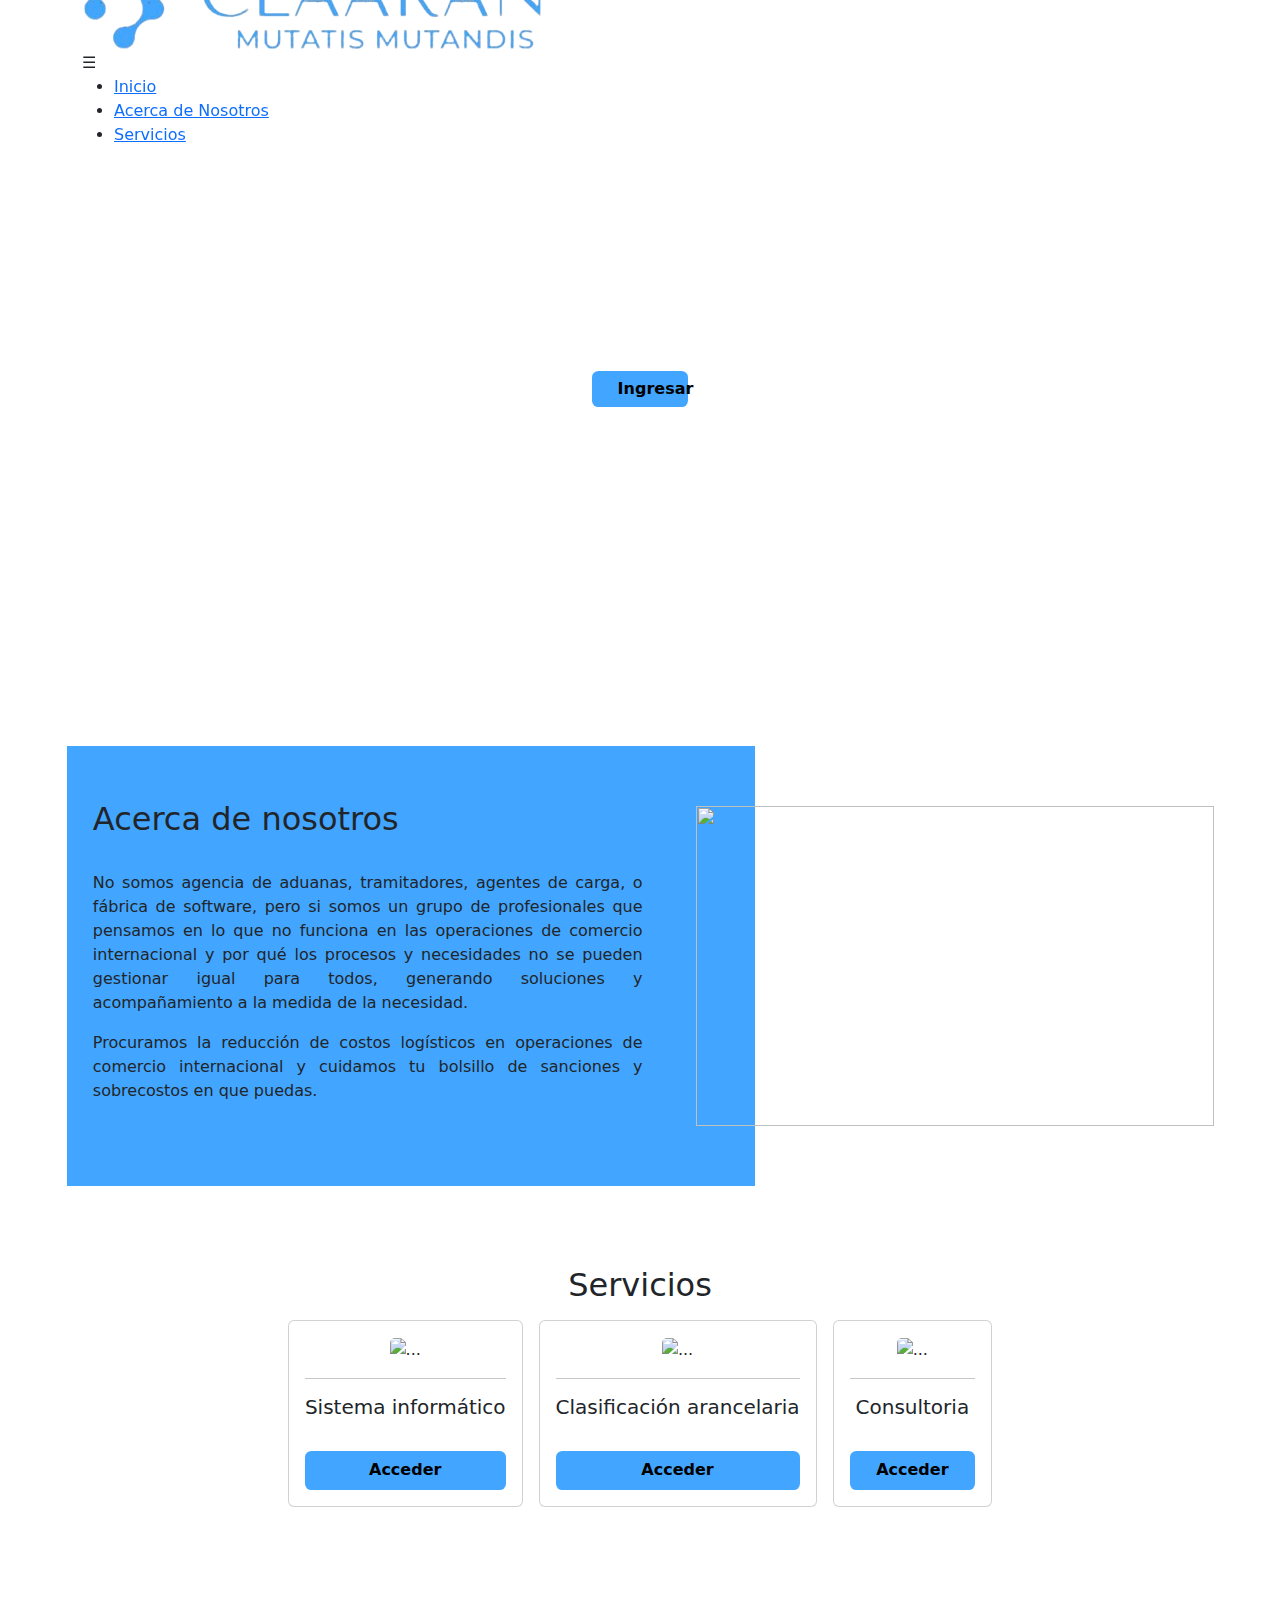
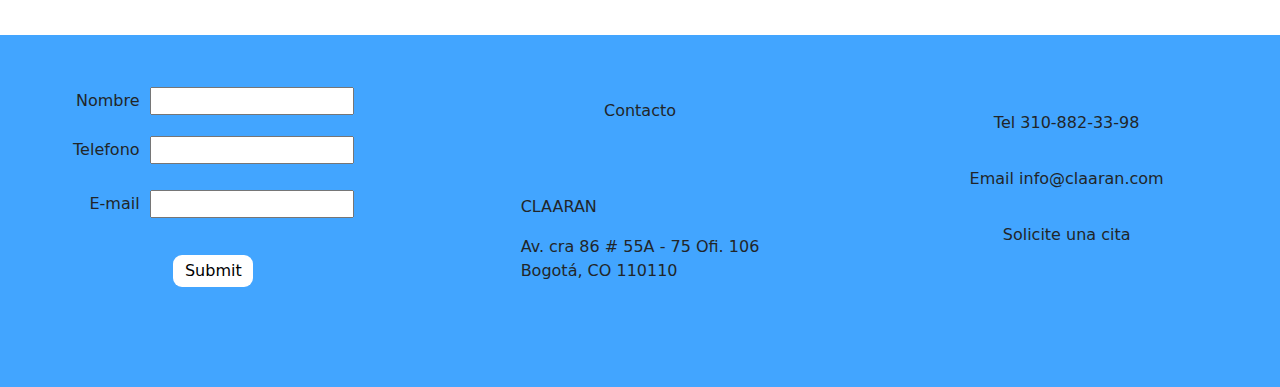
==== commit 628002d1: "(+)Proyecto de 100 horas finalizado" ====
--- a/index.html
+++ b/index.html
@@ -11,23 +11,41 @@
     <link rel="stylesheet" href="https://cdnjs.cloudflare.com/ajax/libs/font-awesome/6.5.2/css/all.min.css"
     integrity="sha512-SnH5WK+bZxgPHs44uWIX+LLJAJ9/2PkPKZ5QiAj6Ta86w+fsb2TkcmfRyVX3pBnMFcV7oQPJkl9QevSCWr3W6A=="
     crossorigin="anonymous" referrerpolicy="no-referrer" />
+    <link rel="stylesheet" href="https://fonts.googleapis.com/css2?family=Montserrat:ital,wght@0,100..900;1,100..900&family=Poppins:ital,wght@0,100;0,200;0,300;0,400;0,500;0,600;0,700;0,800;0,900;1,100;1,200;1,300;1,400;1,500;1,600;1,700;1,800;1,900&display=swap" rel="stylesheet">
 </head>
 
 <body>
-    <!-- <header class="header">
-        Encabezado
-    </header> -->
+    <header class="header">
+        <div class="container container-sm container-md container-lg header-container">
+
+            <div class="logo">
+                <img class="img-logo" src="./images/claaran-logo.png" alt="logo-claaran"></div>
+            <div class="menu">    <nav class="menu">
+                <input type="checkbox" id="menu-toggle" class="menu-toggle visually-hidden">
+                <label for="menu-toggle" class="menu-icon">&#9776;</label>
+                <ul class="menu-list">
+                  <li class="menu-item"><a href="#">Inicio</a></li>
+                  <li class="menu-item"><a href="#about">Acerca de Nosotros</a>
+
+                  </li>
+                  <li class="menu-item"><a href="#servicios">Servicios</a></li>
+                 
+                 
+                </ul>
+              </nav>
+	</div>
+</header>
     <main>
         <section class="back-img">
             <div class="go-login">
                 <h1> EXPLORA CLAARAN </h1>
                 <p>Lo que su negocio necesita</p>
-                <a class="btn-login" href="#">Login</a>
+                <a class="btn-login" href="login.html">Ingresar</a>
             </div>
         </section>
     
         <section class="section-about">
-            <div class="content-about">
+            <div class="content-about" id="about">
                 <h2>Acerca de nosotros </h2>
                 <p>No somos agencia de aduanas, tramitadores, agentes de carga, o fábrica de software, pero si somos un grupo de profesionales que pensamos en lo que no funciona en las operaciones de comercio internacional y por qué los procesos y necesidades no se pueden gestionar igual para todos, generando soluciones y acompañamiento a la medida de la necesidad.</p>
                 <p> Procuramos la reducción de costos logísticos en operaciones de comercio internacional y cuidamos tu bolsillo de sanciones y sobrecostos en que puedas.</p> 
@@ -41,40 +59,40 @@
 
         <section class="section-servicios">
             <h2>Servicios</h2>
-            <div class="servicios">
+            <div class="servicios" id="servicios">
                 <div class="card">
                     <div class="card-body">
-                        <img src="./images/Servicio--1.png" class="card-img-top" alt="...">
+                        <img src="./images/Servicio01.png" class="card-img-top" alt="...">
                         <hr size="2px" color="back" />
                         <h5 class="card-title">Sistema informático</h5>
-                        <a href="#" class="btn btn-access-now" target="_self">Acceder</a>
+                        <a href="login.html" class="btn btn-access-now" target="_self">Acceder</a>
                     </div>
                 </div>
                 <div class="card">
                     <div class="card-body">
-                        <img src="./images/Servicio-2.png" class="card-img-top" alt="...">
+                        <img src="./images/Servicio-02.png" class="card-img-top" alt="...">
                         <hr size="2px" color="back" />
                         <h5 class="card-title">Clasificación arancelaria</h5>
-                        <a href="#" class="btn btn-access-now" target="_self">Acceder</a>
+                        <a href="login.html" class="btn btn-access-now" target="_self">Acceder</a>
                     </div>
                 </div>
                 <div class="card">
                     <div class="card-body">
-                        <img src="./images/Servicio-3.png" class="card-img-top" alt="...">
+                        <img src="./images/servicio03.png" class="card-img-top" alt="...">
                         <hr size="2px" color="back" />
                         <h5 class="card-title">Consultoria</h5>
-                        <a href="#" class="btn btn-access-now" target="_self">Acceder</a>
+                        <a href="login.html" class="btn btn-access-now" target="_self">Acceder</a>
                     </div>
                 </div>
             </div>
         </section>
     </main>
     
-    <footer>
+    <footer class="footer">
         <div class="contenedor">
             <div class="container__contact">
                 <p class="contact__contact-text">
-                    Contact
+                    Contacto
                 </p>
                 <div class="container__info">
                     <p>
